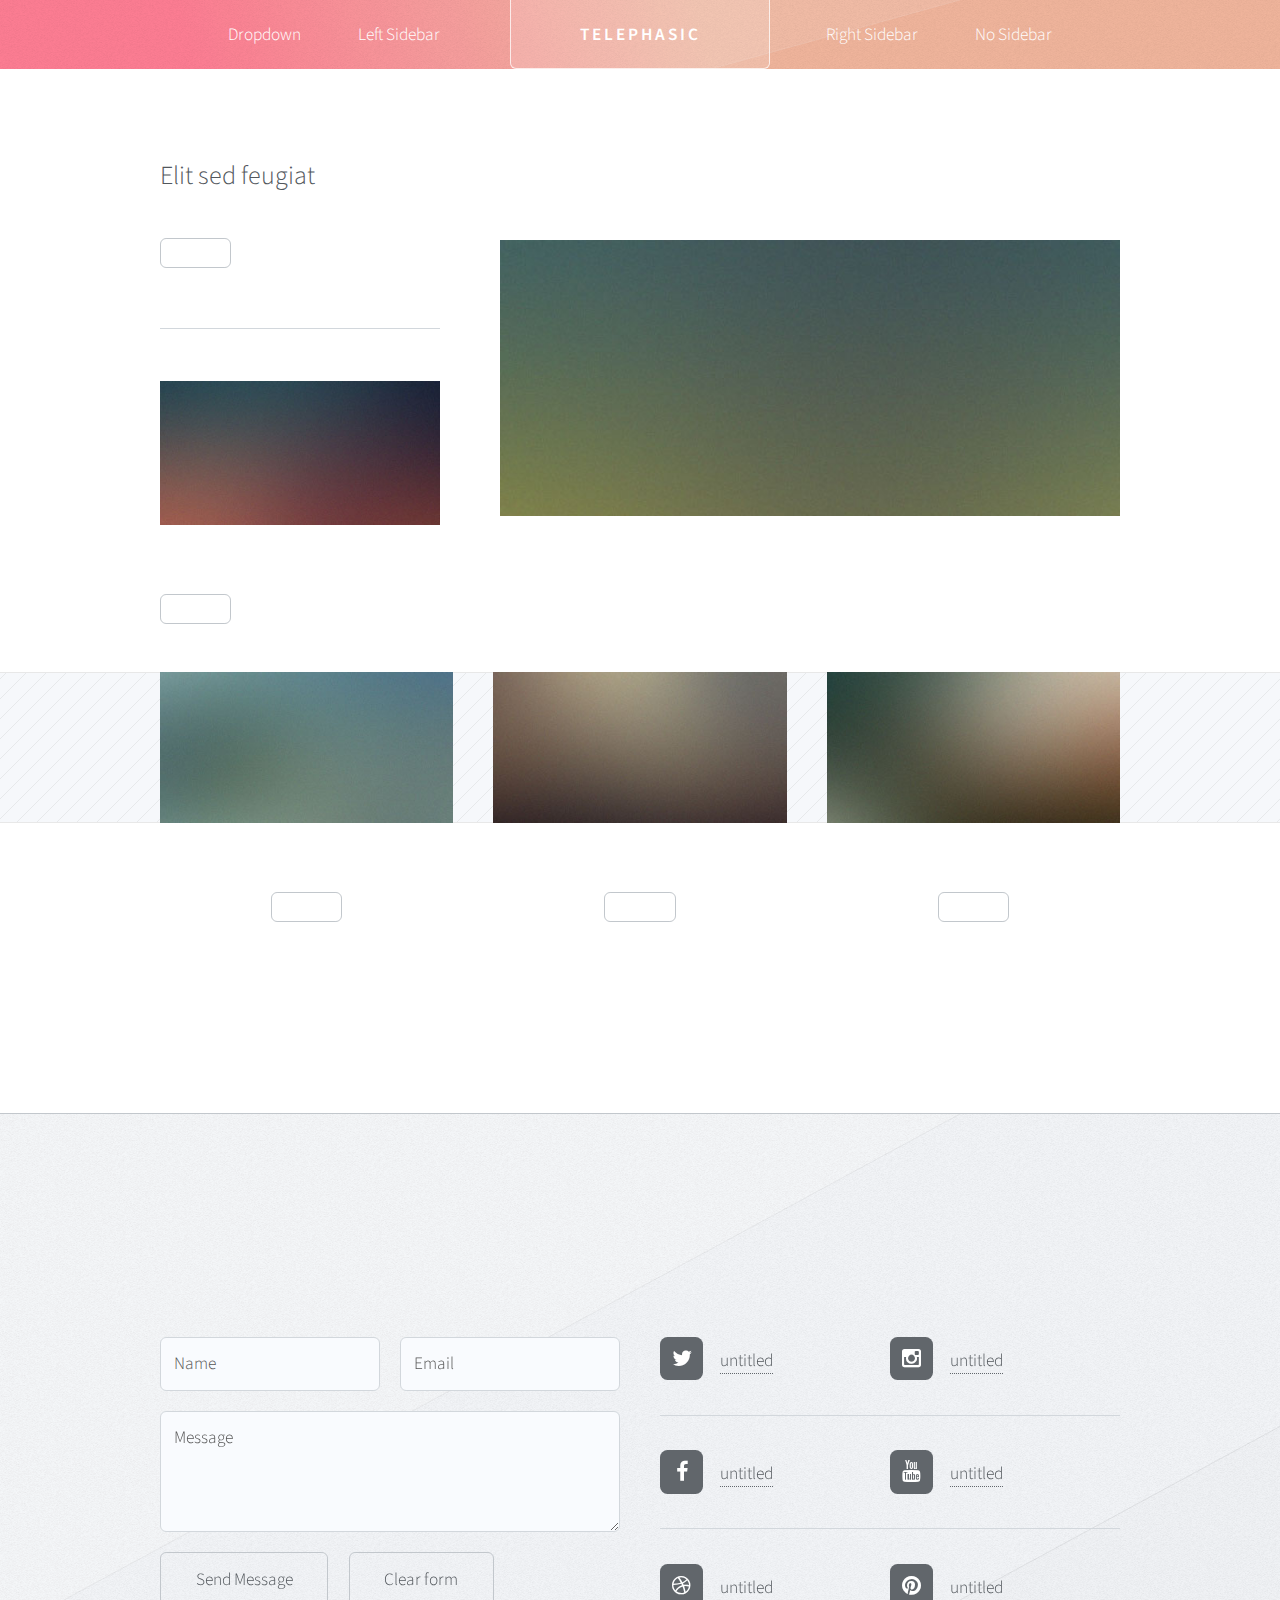
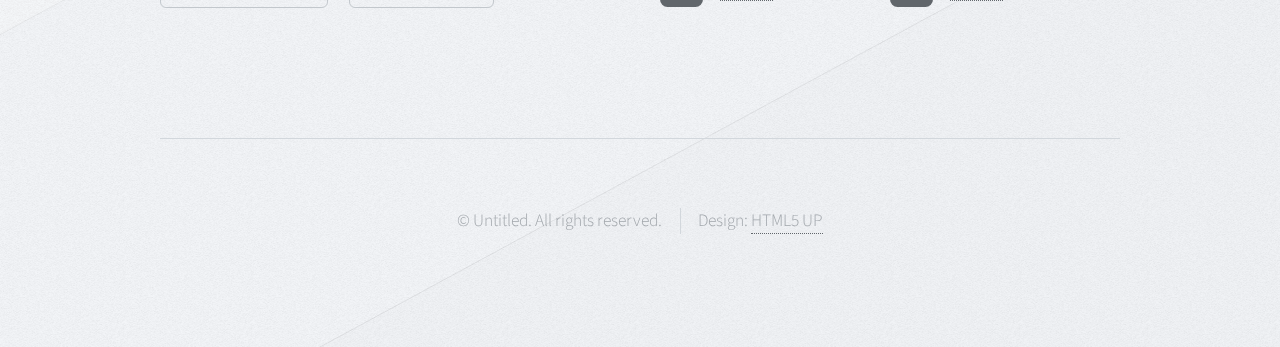
==== left-sidebar.html @ 1e7cf0fb "new home page" ====
<!DOCTYPE HTML>
<!--
	Telephasic by HTML5 UP
	html5up.net | @n33co
	Free for personal and commercial use under the CCA 3.0 license (html5up.net/license)
-->
<html>
	<head>
		<title>Telephasic by HTML5 UP</title>
		<meta charset="utf-8" />
		<meta name="viewport" content="width=device-width, initial-scale=1" />
		<!--[if lte IE 8]><script src="assets/js/ie/html5shiv.js"></script><![endif]-->
		<link rel="stylesheet" href="assets/css/main.css" />
		<!--[if lte IE 8]><link rel="stylesheet" href="assets/css/ie8.css" /><![endif]-->
		<!--[if lte IE 9]><link rel="stylesheet" href="assets/css/ie9.css" /><![endif]-->
	</head>
	<body class="left-sidebar">
		<div id="page-wrapper">

			<!-- Header -->
				<div id="header-wrapper">
					<div id="header" class="container">

						<!-- Logo -->
							<h1 id="logo"><a href="index.html">Telephasic</a></h1>

						<!-- Nav -->
							<nav id="nav">
								<ul>
									<li>
										<a href="#">Dropdown</a>
										<ul>
											<li><a href="#">Lorem ipsum dolor</a></li>
											<li><a href="#">Magna phasellus</a></li>
											<li><a href="#">Etiam dolore nisl</a></li>
											<li>
												<a href="#">Phasellus consequat</a>
												<ul>
													<li><a href="#">Lorem ipsum dolor</a></li>
													<li><a href="#">Phasellus consequat</a></li>
													<li><a href="#">Magna phasellus</a></li>
													<li><a href="#">Etiam dolore nisl</a></li>
												</ul>
											</li>
											<li><a href="#">Veroeros feugiat</a></li>
										</ul>
									</li>
									<li><a href="left-sidebar.html">Left Sidebar</a></li>
									<li class="break"><a href="right-sidebar.html">Right Sidebar</a></li>
									<li><a href="no-sidebar.html">No Sidebar</a></li>
								</ul>
							</nav>

					</div>
				</div>

			<!-- Main -->
				<div class="wrapper">
					<div class="container" id="main">
						<div class="row 150%">
							<div class="4u 12u(narrower)">

								<!-- Sidebar -->
									<section id="sidebar">
										<section>
											<header>
												<h3>Elit sed feugiat</h3>
											</header>
											<p> </p>
											<ul class="actions">
												<li><a href="#" class="button"></a></li>
											</ul>
										</section>
										<section>
											<a href="#" class="image featured"><img src="images/pic07.jpg" alt="" /></a>
											<header>
												<h3></h3>
											</header>
											<p> </p>
											<ul class="actions">
												<li><a href="#" class="button"></a></li>
											</ul>
										</section>
									</section>

							</div>
							<div class="8u 12u(narrower) important(narrower)">

								<!-- Content -->
									<article id="content">
										<header>
											<h2></h2>
											<p></p>
										</header>
										<a href="#" class="image featured"><img src="images/pic02.jpg" alt="" /></a>
										<p></p>
										<p> 
										</p>
										<p></p>
									</article>

							</div>
						</div>
						<div class="row features">
							<section class="4u 12u(narrower) feature">
								<div class="image-wrapper first">
									<a href="#" class="image featured"><img src="images/pic03.jpg" alt="" /></a>
								</div>
								<header>
									<h3></h3>
								</header>
								<p> </p>
								<ul class="actions">
									<li><a href="#" class="button"></a></li>
								</ul>
							</section>
							<section class="4u 12u(narrower) feature">
								<div class="image-wrapper">
									<a href="#" class="image featured"><img src="images/pic04.jpg" alt="" /></a>
								</div>
								<header>
									<h3></h3>
								</header>
								<p> </p>
								<ul class="actions">
									<li><a href="#" class="button"></a></li>
								</ul>
							</section>
							<section class="4u 12u(narrower) feature">
								<div class="image-wrapper">
									<a href="#" class="image featured"><img src="images/pic05.jpg" alt="" /></a>
								</div>
								<header>
									<h3></h3>
								</header>
								<p> </p>
								<ul class="actions">
									<li><a href="#" class="button"></a></li>
								</ul>
							</section>
						</div>
					</div>
				</div>

			<!-- Footer -->
				<div id="footer-wrapper">
					<div id="footer" class="container">
						<header class="major">
							<h2></h2>
							<p> <br />
							</p>
						</header>
						<div class="row">
							<section class="6u 12u(narrower)">
								<form method="post" action="#">
									<div class="row 50%">
										<div class="6u 12u(mobile)">
											<input name="name" placeholder="Name" type="text" />
										</div>
										<div class="6u 12u(mobile)">
											<input name="email" placeholder="Email" type="text" />
										</div>
									</div>
									<div class="row 50%">
										<div class="12u">
											<textarea name="message" placeholder="Message"></textarea>
										</div>
									</div>
									<div class="row 50%">
										<div class="12u">
											<ul class="actions">
												<li><input type="submit" value="Send Message" /></li>
												<li><input type="reset" value="Clear form" /></li>
											</ul>
										</div>
									</div>
								</form>
							</section>
							<section class="6u 12u(narrower)">
								<div class="row 0%">
									<ul class="divided icons 6u 12u(mobile)">
										<li class="icon fa-twitter"><a href="#"><span class="extra">twitter.com/</span>untitled</a></li>
										<li class="icon fa-facebook"><a href="#"><span class="extra">facebook.com/</span>untitled</a></li>
										<li class="icon fa-dribbble"><a href="#"><span class="extra">dribbble.com/</span>untitled</a></li>
									</ul>
									<ul class="divided icons 6u 12u(mobile)">
										<li class="icon fa-instagram"><a href="#"><span class="extra">instagram.com/</span>untitled</a></li>
										<li class="icon fa-youtube"><a href="#"><span class="extra">youtube.com/</span>untitled</a></li>
										<li class="icon fa-pinterest"><a href="#"><span class="extra">pinterest.com/</span>untitled</a></li>
									</ul>
								</div>
							</section>
						</div>
					</div>
					<div id="copyright" class="container">
						<ul class="menu">
							<li>&copy; Untitled. All rights reserved.</li><li>Design: <a href="http://html5up.net">HTML5 UP</a></li>
						</ul>
					</div>
				</div>

		</div>

		<!-- Scripts -->

			<script src="assets/js/jquery.min.js"></script>
			<script src="assets/js/jquery.dropotron.min.js"></script>
			<script src="assets/js/skel.min.js"></script>
			<script src="assets/js/util.js"></script>
			<!--[if lte IE 8]><script src="assets/js/ie/respond.min.js"></script><![endif]-->
			<script src="assets/js/main.js"></script>

	</body>
</html>
---- assets/css/main.css ----
@import url("font-awesome.min.css");
@import url("http://fonts.googleapis.com/css?family=Source+Sans+Pro:300,300italic,400,400italic,600");

/*
	Telephasic by HTML5 UP
	html5up.net | @n33co
	Free for personal and commercial use under the CCA 3.0 license (html5up.net/license)
*/

/* Reset */

	html, body, div, span, applet, object, iframe, h1, h2, h3, h4, h5, h6, p, blockquote, pre, a, abbr, acronym, address, big, cite, code, del, dfn, em, img, ins, kbd, q, s, samp, small, strike, strong, sub, sup, tt, var, b, u, i, center, dl, dt, dd, ol, ul, li, fieldset, form, label, legend, table, caption, tbody, tfoot, thead, tr, th, td, article, aside, canvas, details, embed, figure, figcaption, footer, header, hgroup, menu, nav, output, ruby, section, summary, time, mark, audio, video {
		margin: 0;
		padding: 0;
		border: 0;
		font-size: 100%;
		font: inherit;
		vertical-align: baseline;
	}

	article, aside, details, figcaption, figure, footer, header, hgroup, menu, nav, section {
		display: block;
	}

	body {
		line-height: 1;
	}

	ol, ul {
		list-style: none;
	}

	blockquote, q {
		quotes: none;
	}

	blockquote:before, blockquote:after, q:before, q:after {
		content: '';
		content: none;
	}

	table {
		border-collapse: collapse;
		border-spacing: 0;
	}

	body {
		-webkit-text-size-adjust: none;
	}

/* Box Model */

	*, *:before, *:after {
		-moz-box-sizing: border-box;
		-webkit-box-sizing: border-box;
		box-sizing: border-box;
	}

/* Containers */

	.container {
		margin-left: auto;
		margin-right: auto;
	}

	.container.\31 25\25 {
		width: 100%;
		max-width: 1500px;
		min-width: 1200px;
	}

	.container.\37 5\25 {
		width: 900px;
	}

	.container.\35 0\25 {
		width: 600px;
	}

	.container.\32 5\25 {
		width: 300px;
	}

	.container {
		width: 1200px;
	}

	@media screen and (max-width: 1280px) {

		.container.\31 25\25 {
			width: 100%;
			max-width: 1200px;
			min-width: 960px;
		}

		.container.\37 5\25 {
			width: 720px;
		}

		.container.\35 0\25 {
			width: 480px;
		}

		.container.\32 5\25 {
			width: 240px;
		}

		.container {
			width: 960px;
		}

	}

	@media screen and (max-width: 1080px) {

		.container.\31 25\25 {
			width: 100%;
			max-width: 125%;
			min-width: 100%;
		}

		.container.\37 5\25 {
			width: 75%;
		}

		.container.\35 0\25 {
			width: 50%;
		}

		.container.\32 5\25 {
			width: 25%;
		}

		.container {
			width: 100%;
		}

	}

	@media screen and (max-width: 820px) {

		.container.\31 25\25 {
			width: 100%;
			max-width: 125%;
			min-width: 100%;
		}

		.container.\37 5\25 {
			width: 75%;
		}

		.container.\35 0\25 {
			width: 50%;
		}

		.container.\32 5\25 {
			width: 25%;
		}

		.container {
			width: 100% !important;
		}

	}

	@media screen and (max-width: 736px) {

		.container.\31 25\25 {
			width: 100%;
			max-width: 125%;
			min-width: 100%;
		}

		.container.\37 5\25 {
			width: 75%;
		}

		.container.\35 0\25 {
			width: 50%;
		}

		.container.\32 5\25 {
			width: 25%;
		}

		.container {
			width: 100% !important;
		}

	}

	@media screen and (max-width: 480px) {

		.container.\31 25\25 {
			width: 100%;
			max-width: 125%;
			min-width: 100%;
		}

		.container.\37 5\25 {
			width: 75%;
		}

		.container.\35 0\25 {
			width: 50%;
		}

		.container.\32 5\25 {
			width: 25%;
		}

		.container {
			width: 100% !important;
		}

	}

/* Grid */

	.row {
		border-bottom: solid 1px transparent;
		-moz-box-sizing: border-box;
		-webkit-box-sizing: border-box;
		box-sizing: border-box;
	}

	.row > * {
		float: left;
		-moz-box-sizing: border-box;
		-webkit-box-sizing: border-box;
		box-sizing: border-box;
	}

	.row:after, .row:before {
		content: '';
		display: block;
		clear: both;
		height: 0;
	}

	.row.uniform > * > :first-child {
		margin-top: 0;
	}

	.row.uniform > * > :last-child {
		margin-bottom: 0;
	}

	.row.\30 \25 > * {
		padding: 0px 0 0 0px;
	}

	.row.\30 \25 {
		margin: 0px 0 -1px 0px;
	}

	.row.uniform.\30 \25 > * {
		padding: 0px 0 0 0px;
	}

	.row.uniform.\30 \25 {
		margin: 0px 0 -1px 0px;
	}

	.row > * {
		padding: 50px 0 0 50px;
	}

	.row {
		margin: -50px 0 -1px -50px;
	}

	.row.uniform > * {
		padding: 50px 0 0 50px;
	}

	.row.uniform {
		margin: -50px 0 -1px -50px;
	}

	.row.\32 00\25 > * {
		padding: 100px 0 0 100px;
	}

	.row.\32 00\25 {
		margin: -100px 0 -1px -100px;
	}

	.row.uniform.\32 00\25 > * {
		padding: 100px 0 0 100px;
	}

	.row.uniform.\32 00\25 {
		margin: -100px 0 -1px -100px;
	}

	.row.\31 50\25 > * {
		padding: 75px 0 0 75px;
	}

	.row.\31 50\25 {
		margin: -75px 0 -1px -75px;
	}

	.row.uniform.\31 50\25 > * {
		padding: 75px 0 0 75px;
	}

	.row.uniform.\31 50\25 {
		margin: -75px 0 -1px -75px;
	}

	.row.\35 0\25 > * {
		padding: 25px 0 0 25px;
	}

	.row.\35 0\25 {
		margin: -25px 0 -1px -25px;
	}

	.row.uniform.\35 0\25 > * {
		padding: 25px 0 0 25px;
	}

	.row.uniform.\35 0\25 {
		margin: -25px 0 -1px -25px;
	}

	.row.\32 5\25 > * {
		padding: 12.5px 0 0 12.5px;
	}

	.row.\32 5\25 {
		margin: -12.5px 0 -1px -12.5px;
	}

	.row.uniform.\32 5\25 > * {
		padding: 12.5px 0 0 12.5px;
	}

	.row.uniform.\32 5\25 {
		margin: -12.5px 0 -1px -12.5px;
	}

	.\31 2u, .\31 2u\24 {
		width: 100%;
		clear: none;
		margin-left: 0;
	}

	.\31 1u, .\31 1u\24 {
		width: 91.6666666667%;
		clear: none;
		margin-left: 0;
	}

	.\31 0u, .\31 0u\24 {
		width: 83.3333333333%;
		clear: none;
		margin-left: 0;
	}

	.\39 u, .\39 u\24 {
		width: 75%;
		clear: none;
		margin-left: 0;
	}

	.\38 u, .\38 u\24 {
		width: 66.6666666667%;
		clear: none;
		margin-left: 0;
	}

	.\37 u, .\37 u\24 {
		width: 58.3333333333%;
		clear: none;
		margin-left: 0;
	}

	.\36 u, .\36 u\24 {
		width: 50%;
		clear: none;
		margin-left: 0;
	}

	.\35 u, .\35 u\24 {
		width: 41.6666666667%;
		clear: none;
		margin-left: 0;
	}

	.\34 u, .\34 u\24 {
		width: 33.3333333333%;
		clear: none;
		margin-left: 0;
	}

	.\33 u, .\33 u\24 {
		width: 25%;
		clear: none;
		margin-left: 0;
	}

	.\32 u, .\32 u\24 {
		width: 16.6666666667%;
		clear: none;
		margin-left: 0;
	}

	.\31 u, .\31 u\24 {
		width: 8.3333333333%;
		clear: none;
		margin-left: 0;
	}

	.\31 2u\24 + *,
	.\31 1u\24 + *,
	.\31 0u\24 + *,
	.\39 u\24 + *,
	.\38 u\24 + *,
	.\37 u\24 + *,
	.\36 u\24 + *,
	.\35 u\24 + *,
	.\34 u\24 + *,
	.\33 u\24 + *,
	.\32 u\24 + *,
	.\31 u\24 + * {
		clear: left;
	}

	.\-11u {
		margin-left: 91.66667%;
	}

	.\-10u {
		margin-left: 83.33333%;
	}

	.\-9u {
		margin-left: 75%;
	}

	.\-8u {
		margin-left: 66.66667%;
	}

	.\-7u {
		margin-left: 58.33333%;
	}

	.\-6u {
		margin-left: 50%;
	}

	.\-5u {
		margin-left: 41.66667%;
	}

	.\-4u {
		margin-left: 33.33333%;
	}

	.\-3u {
		margin-left: 25%;
	}

	.\-2u {
		margin-left: 16.66667%;
	}

	.\-1u {
		margin-left: 8.33333%;
	}

	@media screen and (max-width: 1280px) {

		.row > * {
			padding: 40px 0 0 40px;
		}

		.row {
			margin: -40px 0 -1px -40px;
		}

		.row.uniform > * {
			padding: 40px 0 0 40px;
		}

		.row.uniform {
			margin: -40px 0 -1px -40px;
		}

		.row.\32 00\25 > * {
			padding: 80px 0 0 80px;
		}

		.row.\32 00\25 {
			margin: -80px 0 -1px -80px;
		}

		.row.uniform.\32 00\25 > * {
			padding: 80px 0 0 80px;
		}

		.row.uniform.\32 00\25 {
			margin: -80px 0 -1px -80px;
		}

		.row.\31 50\25 > * {
			padding: 60px 0 0 60px;
		}

		.row.\31 50\25 {
			margin: -60px 0 -1px -60px;
		}

		.row.uniform.\31 50\25 > * {
			padding: 60px 0 0 60px;
		}

		.row.uniform.\31 50\25 {
			margin: -60px 0 -1px -60px;
		}

		.row.\35 0\25 > * {
			padding: 20px 0 0 20px;
		}

		.row.\35 0\25 {
			margin: -20px 0 -1px -20px;
		}

		.row.uniform.\35 0\25 > * {
			padding: 20px 0 0 20px;
		}

		.row.uniform.\35 0\25 {
			margin: -20px 0 -1px -20px;
		}

		.row.\32 5\25 > * {
			padding: 10px 0 0 10px;
		}

		.row.\32 5\25 {
			margin: -10px 0 -1px -10px;
		}

		.row.uniform.\32 5\25 > * {
			padding: 10px 0 0 10px;
		}

		.row.uniform.\32 5\25 {
			margin: -10px 0 -1px -10px;
		}

		.\31 2u\28normal\29, .\31 2u\24\28normal\29 {
			width: 100%;
			clear: none;
			margin-left: 0;
		}

		.\31 1u\28normal\29, .\31 1u\24\28normal\29 {
			width: 91.6666666667%;
			clear: none;
			margin-left: 0;
		}

		.\31 0u\28normal\29, .\31 0u\24\28normal\29 {
			width: 83.3333333333%;
			clear: none;
			margin-left: 0;
		}

		.\39 u\28normal\29, .\39 u\24\28normal\29 {
			width: 75%;
			clear: none;
			margin-left: 0;
		}

		.\38 u\28normal\29, .\38 u\24\28normal\29 {
			width: 66.6666666667%;
			clear: none;
			margin-left: 0;
		}

		.\37 u\28normal\29, .\37 u\24\28normal\29 {
			width: 58.3333333333%;
			clear: none;
			margin-left: 0;
		}

		.\36 u\28normal\29, .\36 u\24\28normal\29 {
			width: 50%;
			clear: none;
			margin-left: 0;
		}

		.\35 u\28normal\29, .\35 u\24\28normal\29 {
			width: 41.6666666667%;
			clear: none;
			margin-left: 0;
		}

		.\34 u\28normal\29, .\34 u\24\28normal\29 {
			width: 33.3333333333%;
			clear: none;
			margin-left: 0;
		}

		.\33 u\28normal\29, .\33 u\24\28normal\29 {
			width: 25%;
			clear: none;
			margin-left: 0;
		}

		.\32 u\28normal\29, .\32 u\24\28normal\29 {
			width: 16.6666666667%;
			clear: none;
			margin-left: 0;
		}

		.\31 u\28normal\29, .\31 u\24\28normal\29 {
			width: 8.3333333333%;
			clear: none;
			margin-left: 0;
		}

		.\31 2u\24\28normal\29 + *,
		.\31 1u\24\28normal\29 + *,
		.\31 0u\24\28normal\29 + *,
		.\39 u\24\28normal\29 + *,
		.\38 u\24\28normal\29 + *,
		.\37 u\24\28normal\29 + *,
		.\36 u\24\28normal\29 + *,
		.\35 u\24\28normal\29 + *,
		.\34 u\24\28normal\29 + *,
		.\33 u\24\28normal\29 + *,
		.\32 u\24\28normal\29 + *,
		.\31 u\24\28normal\29 + * {
			clear: left;
		}

		.\-11u\28normal\29 {
			margin-left: 91.66667%;
		}

		.\-10u\28normal\29 {
			margin-left: 83.33333%;
		}

		.\-9u\28normal\29 {
			margin-left: 75%;
		}

		.\-8u\28normal\29 {
			margin-left: 66.66667%;
		}

		.\-7u\28normal\29 {
			margin-left: 58.33333%;
		}

		.\-6u\28normal\29 {
			margin-left: 50%;
		}

		.\-5u\28normal\29 {
			margin-left: 41.66667%;
		}

		.\-4u\28normal\29 {
			margin-left: 33.33333%;
		}

		.\-3u\28normal\29 {
			margin-left: 25%;
		}

		.\-2u\28normal\29 {
			margin-left: 16.66667%;
		}

		.\-1u\28normal\29 {
			margin-left: 8.33333%;
		}

	}

	@media screen and (max-width: 1080px) {

		.row > * {
			padding: 40px 0 0 40px;
		}

		.row {
			margin: -40px 0 -1px -40px;
		}

		.row.uniform > * {
			padding: 40px 0 0 40px;
		}

		.row.uniform {
			margin: -40px 0 -1px -40px;
		}

		.row.\32 00\25 > * {
			padding: 80px 0 0 80px;
		}

		.row.\32 00\25 {
			margin: -80px 0 -1px -80px;
		}

		.row.uniform.\32 00\25 > * {
			padding: 80px 0 0 80px;
		}

		.row.uniform.\32 00\25 {
			margin: -80px 0 -1px -80px;
		}

		.row.\31 50\25 > * {
			padding: 60px 0 0 60px;
		}

		.row.\31 50\25 {
			margin: -60px 0 -1px -60px;
		}

		.row.uniform.\31 50\25 > * {
			padding: 60px 0 0 60px;
		}

		.row.uniform.\31 50\25 {
			margin: -60px 0 -1px -60px;
		}

		.row.\35 0\25 > * {
			padding: 20px 0 0 20px;
		}

		.row.\35 0\25 {
			margin: -20px 0 -1px -20px;
		}

		.row.uniform.\35 0\25 > * {
			padding: 20px 0 0 20px;
		}

		.row.uniform.\35 0\25 {
			margin: -20px 0 -1px -20px;
		}

		.row.\32 5\25 > * {
			padding: 10px 0 0 10px;
		}

		.row.\32 5\25 {
			margin: -10px 0 -1px -10px;
		}

		.row.uniform.\32 5\25 > * {
			padding: 10px 0 0 10px;
		}

		.row.uniform.\32 5\25 {
			margin: -10px 0 -1px -10px;
		}

		.\31 2u\28narrow\29, .\31 2u\24\28narrow\29 {
			width: 100%;
			clear: none;
			margin-left: 0;
		}

		.\31 1u\28narrow\29, .\31 1u\24\28narrow\29 {
			width: 91.6666666667%;
			clear: none;
			margin-left: 0;
		}

		.\31 0u\28narrow\29, .\31 0u\24\28narrow\29 {
			width: 83.3333333333%;
			clear: none;
			margin-left: 0;
		}

		.\39 u\28narrow\29, .\39 u\24\28narrow\29 {
			width: 75%;
			clear: none;
			margin-left: 0;
		}

		.\38 u\28narrow\29, .\38 u\24\28narrow\29 {
			width: 66.6666666667%;
			clear: none;
			margin-left: 0;
		}

		.\37 u\28narrow\29, .\37 u\24\28narrow\29 {
			width: 58.3333333333%;
			clear: none;
			margin-left: 0;
		}

		.\36 u\28narrow\29, .\36 u\24\28narrow\29 {
			width: 50%;
			clear: none;
			margin-left: 0;
		}

		.\35 u\28narrow\29, .\35 u\24\28narrow\29 {
			width: 41.6666666667%;
			clear: none;
			margin-left: 0;
		}

		.\34 u\28narrow\29, .\34 u\24\28narrow\29 {
			width: 33.3333333333%;
			clear: none;
			margin-left: 0;
		}

		.\33 u\28narrow\29, .\33 u\24\28narrow\29 {
			width: 25%;
			clear: none;
			margin-left: 0;
		}

		.\32 u\28narrow\29, .\32 u\24\28narrow\29 {
			width: 16.6666666667%;
			clear: none;
			margin-left: 0;
		}

		.\31 u\28narrow\29, .\31 u\24\28narrow\29 {
			width: 8.3333333333%;
			clear: none;
			margin-left: 0;
		}

		.\31 2u\24\28narrow\29 + *,
		.\31 1u\24\28narrow\29 + *,
		.\31 0u\24\28narrow\29 + *,
		.\39 u\24\28narrow\29 + *,
		.\38 u\24\28narrow\29 + *,
		.\37 u\24\28narrow\29 + *,
		.\36 u\24\28narrow\29 + *,
		.\35 u\24\28narrow\29 + *,
		.\34 u\24\28narrow\29 + *,
		.\33 u\24\28narrow\29 + *,
		.\32 u\24\28narrow\29 + *,
		.\31 u\24\28narrow\29 + * {
			clear: left;
		}

		.\-11u\28narrow\29 {
			margin-left: 91.66667%;
		}

		.\-10u\28narrow\29 {
			margin-left: 83.33333%;
		}

		.\-9u\28narrow\29 {
			margin-left: 75%;
		}

		.\-8u\28narrow\29 {
			margin-left: 66.66667%;
		}

		.\-7u\28narrow\29 {
			margin-left: 58.33333%;
		}

		.\-6u\28narrow\29 {
			margin-left: 50%;
		}

		.\-5u\28narrow\29 {
			margin-left: 41.66667%;
		}

		.\-4u\28narrow\29 {
			margin-left: 33.33333%;
		}

		.\-3u\28narrow\29 {
			margin-left: 25%;
		}

		.\-2u\28narrow\29 {
			margin-left: 16.66667%;
		}

		.\-1u\28narrow\29 {
			margin-left: 8.33333%;
		}

	}

	@media screen and (max-width: 820px) {

		.row > * {
			padding: 30px 0 0 30px;
		}

		.row {
			margin: -30px 0 -1px -30px;
		}

		.row.uniform > * {
			padding: 30px 0 0 30px;
		}

		.row.uniform {
			margin: -30px 0 -1px -30px;
		}

		.row.\32 00\25 > * {
			padding: 60px 0 0 60px;
		}

		.row.\32 00\25 {
			margin: -60px 0 -1px -60px;
		}

		.row.uniform.\32 00\25 > * {
			padding: 60px 0 0 60px;
		}

		.row.uniform.\32 00\25 {
			margin: -60px 0 -1px -60px;
		}

		.row.\31 50\25 > * {
			padding: 45px 0 0 45px;
		}

		.row.\31 50\25 {
			margin: -45px 0 -1px -45px;
		}

		.row.uniform.\31 50\25 > * {
			padding: 45px 0 0 45px;
		}

		.row.uniform.\31 50\25 {
			margin: -45px 0 -1px -45px;
		}

		.row.\35 0\25 > * {
			padding: 15px 0 0 15px;
		}

		.row.\35 0\25 {
			margin: -15px 0 -1px -15px;
		}

		.row.uniform.\35 0\25 > * {
			padding: 15px 0 0 15px;
		}

		.row.uniform.\35 0\25 {
			margin: -15px 0 -1px -15px;
		}

		.row.\32 5\25 > * {
			padding: 7.5px 0 0 7.5px;
		}

		.row.\32 5\25 {
			margin: -7.5px 0 -1px -7.5px;
		}

		.row.uniform.\32 5\25 > * {
			padding: 7.5px 0 0 7.5px;
		}

		.row.uniform.\32 5\25 {
			margin: -7.5px 0 -1px -7.5px;
		}

		.\31 2u\28narrower\29, .\31 2u\24\28narrower\29 {
			width: 100%;
			clear: none;
			margin-left: 0;
		}

		.\31 1u\28narrower\29, .\31 1u\24\28narrower\29 {
			width: 91.6666666667%;
			clear: none;
			margin-left: 0;
		}

		.\31 0u\28narrower\29, .\31 0u\24\28narrower\29 {
			width: 83.3333333333%;
			clear: none;
			margin-left: 0;
		}

		.\39 u\28narrower\29, .\39 u\24\28narrower\29 {
			width: 75%;
			clear: none;
			margin-left: 0;
		}

		.\38 u\28narrower\29, .\38 u\24\28narrower\29 {
			width: 66.6666666667%;
			clear: none;
			margin-left: 0;
		}

		.\37 u\28narrower\29, .\37 u\24\28narrower\29 {
			width: 58.3333333333%;
			clear: none;
			margin-left: 0;
		}

		.\36 u\28narrower\29, .\36 u\24\28narrower\29 {
			width: 50%;
			clear: none;
			margin-left: 0;
		}

		.\35 u\28narrower\29, .\35 u\24\28narrower\29 {
			width: 41.6666666667%;
			clear: none;
			margin-left: 0;
		}

		.\34 u\28narrower\29, .\34 u\24\28narrower\29 {
			width: 33.3333333333%;
			clear: none;
			margin-left: 0;
		}

		.\33 u\28narrower\29, .\33 u\24\28narrower\29 {
			width: 25%;
			clear: none;
			margin-left: 0;
		}

		.\32 u\28narrower\29, .\32 u\24\28narrower\29 {
			width: 16.6666666667%;
			clear: none;
			margin-left: 0;
		}

		.\31 u\28narrower\29, .\31 u\24\28narrower\29 {
			width: 8.3333333333%;
			clear: none;
			margin-left: 0;
		}

		.\31 2u\24\28narrower\29 + *,
		.\31 1u\24\28narrower\29 + *,
		.\31 0u\24\28narrower\29 + *,
		.\39 u\24\28narrower\29 + *,
		.\38 u\24\28narrower\29 + *,
		.\37 u\24\28narrower\29 + *,
		.\36 u\24\28narrower\29 + *,
		.\35 u\24\28narrower\29 + *,
		.\34 u\24\28narrower\29 + *,
		.\33 u\24\28narrower\29 + *,
		.\32 u\24\28narrower\29 + *,
		.\31 u\24\28narrower\29 + * {
			clear: left;
		}

		.\-11u\28narrower\29 {
			margin-left: 91.66667%;
		}

		.\-10u\28narrower\29 {
			margin-left: 83.33333%;
		}

		.\-9u\28narrower\29 {
			margin-left: 75%;
		}

		.\-8u\28narrower\29 {
			margin-left: 66.66667%;
		}

		.\-7u\28narrower\29 {
			margin-left: 58.33333%;
		}

		.\-6u\28narrower\29 {
			margin-left: 50%;
		}

		.\-5u\28narrower\29 {
			margin-left: 41.66667%;
		}

		.\-4u\28narrower\29 {
			margin-left: 33.33333%;
		}

		.\-3u\28narrower\29 {
			margin-left: 25%;
		}

		.\-2u\28narrower\29 {
			margin-left: 16.66667%;
		}

		.\-1u\28narrower\29 {
			margin-left: 8.33333%;
		}

	}

	@media screen and (max-width: 736px) {

		.row > * {
			padding: 30px 0 0 30px;
		}

		.row {
			margin: -30px 0 -1px -30px;
		}

		.row.uniform > * {
			padding: 30px 0 0 30px;
		}

		.row.uniform {
			margin: -30px 0 -1px -30px;
		}

		.row.\32 00\25 > * {
			padding: 60px 0 0 60px;
		}

		.row.\32 00\25 {
			margin: -60px 0 -1px -60px;
		}

		.row.uniform.\32 00\25 > * {
			padding: 60px 0 0 60px;
		}

		.row.uniform.\32 00\25 {
			margin: -60px 0 -1px -60px;
		}

		.row.\31 50\25 > * {
			padding: 45px 0 0 45px;
		}

		.row.\31 50\25 {
			margin: -45px 0 -1px -45px;
		}

		.row.uniform.\31 50\25 > * {
			padding: 45px 0 0 45px;
		}

		.row.uniform.\31 50\25 {
			margin: -45px 0 -1px -45px;
		}

		.row.\35 0\25 > * {
			padding: 15px 0 0 15px;
		}

		.row.\35 0\25 {
			margin: -15px 0 -1px -15px;
		}

		.row.uniform.\35 0\25 > * {
			padding: 15px 0 0 15px;
		}

		.row.uniform.\35 0\25 {
			margin: -15px 0 -1px -15px;
		}

		.row.\32 5\25 > * {
			padding: 7.5px 0 0 7.5px;
		}

		.row.\32 5\25 {
			margin: -7.5px 0 -1px -7.5px;
		}

		.row.uniform.\32 5\25 > * {
			padding: 7.5px 0 0 7.5px;
		}

		.row.uniform.\32 5\25 {
			margin: -7.5px 0 -1px -7.5px;
		}

		.\31 2u\28mobile\29, .\31 2u\24\28mobile\29 {
			width: 100%;
			clear: none;
			margin-left: 0;
		}

		.\31 1u\28mobile\29, .\31 1u\24\28mobile\29 {
			width: 91.6666666667%;
			clear: none;
			margin-left: 0;
		}

		.\31 0u\28mobile\29, .\31 0u\24\28mobile\29 {
			width: 83.3333333333%;
			clear: none;
			margin-left: 0;
		}

		.\39 u\28mobile\29, .\39 u\24\28mobile\29 {
			width: 75%;
			clear: none;
			margin-left: 0;
		}

		.\38 u\28mobile\29, .\38 u\24\28mobile\29 {
			width: 66.6666666667%;
			clear: none;
			margin-left: 0;
		}

		.\37 u\28mobile\29, .\37 u\24\28mobile\29 {
			width: 58.3333333333%;
			clear: none;
			margin-left: 0;
		}

		.\36 u\28mobile\29, .\36 u\24\28mobile\29 {
			width: 50%;
			clear: none;
			margin-left: 0;
		}

		.\35 u\28mobile\29, .\35 u\24\28mobile\29 {
			width: 41.6666666667%;
			clear: none;
			margin-left: 0;
		}

		.\34 u\28mobile\29, .\34 u\24\28mobile\29 {
			width: 33.3333333333%;
			clear: none;
			margin-left: 0;
		}

		.\33 u\28mobile\29, .\33 u\24\28mobile\29 {
			width: 25%;
			clear: none;
			margin-left: 0;
		}

		.\32 u\28mobile\29, .\32 u\24\28mobile\29 {
			width: 16.6666666667%;
			clear: none;
			margin-left: 0;
		}

		.\31 u\28mobile\29, .\31 u\24\28mobile\29 {
			width: 8.3333333333%;
			clear: none;
			margin-left: 0;
		}

		.\31 2u\24\28mobile\29 + *,
		.\31 1u\24\28mobile\29 + *,
		.\31 0u\24\28mobile\29 + *,
		.\39 u\24\28mobile\29 + *,
		.\38 u\24\28mobile\29 + *,
		.\37 u\24\28mobile\29 + *,
		.\36 u\24\28mobile\29 + *,
		.\35 u\24\28mobile\29 + *,
		.\34 u\24\28mobile\29 + *,
		.\33 u\24\28mobile\29 + *,
		.\32 u\24\28mobile\29 + *,
		.\31 u\24\28mobile\29 + * {
			clear: left;
		}

		.\-11u\28mobile\29 {
			margin-left: 91.66667%;
		}

		.\-10u\28mobile\29 {
			margin-left: 83.33333%;
		}

		.\-9u\28mobile\29 {
			margin-left: 75%;
		}

		.\-8u\28mobile\29 {
			margin-left: 66.66667%;
		}

		.\-7u\28mobile\29 {
			margin-left: 58.33333%;
		}

		.\-6u\28mobile\29 {
			margin-left: 50%;
		}

		.\-5u\28mobile\29 {
			margin-left: 41.66667%;
		}

		.\-4u\28mobile\29 {
			margin-left: 33.33333%;
		}

		.\-3u\28mobile\29 {
			margin-left: 25%;
		}

		.\-2u\28mobile\29 {
			margin-left: 16.66667%;
		}

		.\-1u\28mobile\29 {
			margin-left: 8.33333%;
		}

	}

	@media screen and (max-width: 480px) {

		.row > * {
			padding: 20px 0 0 20px;
		}

		.row {
			margin: -20px 0 -1px -20px;
		}

		.row.uniform > * {
			padding: 20px 0 0 20px;
		}

		.row.uniform {
			margin: -20px 0 -1px -20px;
		}

		.row.\32 00\25 > * {
			padding: 40px 0 0 40px;
		}

		.row.\32 00\25 {
			margin: -40px 0 -1px -40px;
		}

		.row.uniform.\32 00\25 > * {
			padding: 40px 0 0 40px;
		}

		.row.uniform.\32 00\25 {
			margin: -40px 0 -1px -40px;
		}

		.row.\31 50\25 > * {
			padding: 30px 0 0 30px;
		}

		.row.\31 50\25 {
			margin: -30px 0 -1px -30px;
		}

		.row.uniform.\31 50\25 > * {
			padding: 30px 0 0 30px;
		}

		.row.uniform.\31 50\25 {
			margin: -30px 0 -1px -30px;
		}

		.row.\35 0\25 > * {
			padding: 10px 0 0 10px;
		}

		.row.\35 0\25 {
			margin: -10px 0 -1px -10px;
		}

		.row.uniform.\35 0\25 > * {
			padding: 10px 0 0 10px;
		}

		.row.uniform.\35 0\25 {
			margin: -10px 0 -1px -10px;
		}

		.row.\32 5\25 > * {
			padding: 5px 0 0 5px;
		}

		.row.\32 5\25 {
			margin: -5px 0 -1px -5px;
		}

		.row.uniform.\32 5\25 > * {
			padding: 5px 0 0 5px;
		}

		.row.uniform.\32 5\25 {
			margin: -5px 0 -1px -5px;
		}

		.\31 2u\28mobilep\29, .\31 2u\24\28mobilep\29 {
			width: 100%;
			clear: none;
			margin-left: 0;
		}

		.\31 1u\28mobilep\29, .\31 1u\24\28mobilep\29 {
			width: 91.6666666667%;
			clear: none;
			margin-left: 0;
		}

		.\31 0u\28mobilep\29, .\31 0u\24\28mobilep\29 {
			width: 83.3333333333%;
			clear: none;
			margin-left: 0;
		}

		.\39 u\28mobilep\29, .\39 u\24\28mobilep\29 {
			width: 75%;
			clear: none;
			margin-left: 0;
		}

		.\38 u\28mobilep\29, .\38 u\24\28mobilep\29 {
			width: 66.6666666667%;
			clear: none;
			margin-left: 0;
		}

		.\37 u\28mobilep\29, .\37 u\24\28mobilep\29 {
			width: 58.3333333333%;
			clear: none;
			margin-left: 0;
		}

		.\36 u\28mobilep\29, .\36 u\24\28mobilep\29 {
			width: 50%;
			clear: none;
			margin-left: 0;
		}

		.\35 u\28mobilep\29, .\35 u\24\28mobilep\29 {
			width: 41.6666666667%;
			clear: none;
			margin-left: 0;
		}

		.\34 u\28mobilep\29, .\34 u\24\28mobilep\29 {
			width: 33.3333333333%;
			clear: none;
			margin-left: 0;
		}

		.\33 u\28mobilep\29, .\33 u\24\28mobilep\29 {
			width: 25%;
			clear: none;
			margin-left: 0;
		}

		.\32 u\28mobilep\29, .\32 u\24\28mobilep\29 {
			width: 16.6666666667%;
			clear: none;
			margin-left: 0;
		}

		.\31 u\28mobilep\29, .\31 u\24\28mobilep\29 {
			width: 8.3333333333%;
			clear: none;
			margin-left: 0;
		}

		.\31 2u\24\28mobilep\29 + *,
		.\31 1u\24\28mobilep\29 + *,
		.\31 0u\24\28mobilep\29 + *,
		.\39 u\24\28mobilep\29 + *,
		.\38 u\24\28mobilep\29 + *,
		.\37 u\24\28mobilep\29 + *,
		.\36 u\24\28mobilep\29 + *,
		.\35 u\24\28mobilep\29 + *,
		.\34 u\24\28mobilep\29 + *,
		.\33 u\24\28mobilep\29 + *,
		.\32 u\24\28mobilep\29 + *,
		.\31 u\24\28mobilep\29 + * {
			clear: left;
		}

		.\-11u\28mobilep\29 {
			margin-left: 91.66667%;
		}

		.\-10u\28mobilep\29 {
			margin-left: 83.33333%;
		}

		.\-9u\28mobilep\29 {
			margin-left: 75%;
		}

		.\-8u\28mobilep\29 {
			margin-left: 66.66667%;
		}

		.\-7u\28mobilep\29 {
			margin-left: 58.33333%;
		}

		.\-6u\28mobilep\29 {
			margin-left: 50%;
		}

		.\-5u\28mobilep\29 {
			margin-left: 41.66667%;
		}

		.\-4u\28mobilep\29 {
			margin-left: 33.33333%;
		}

		.\-3u\28mobilep\29 {
			margin-left: 25%;
		}

		.\-2u\28mobilep\29 {
			margin-left: 16.66667%;
		}

		.\-1u\28mobilep\29 {
			margin-left: 8.33333%;
		}

	}

/* Basic */

	@-ms-viewport {
		width: device-width;
	}

	body {
		background: #f5f7fa;
		font-family: 'Source Sans Pro', sans-serif;
		font-weight: 300;
		color: #52575c;
		line-height: 1.75em;
		font-size: 14pt;
	}

		body.is-loading * {
			-moz-transition: none !important;
			-webkit-transition: none !important;
			-ms-transition: none !important;
			transition: none !important;
			-moz-animation: none !important;
			-webkit-animation: none !important;
			-ms-animation: none !important;
			animation: none !important;
		}

	input, textarea, select {
		font-family: 'Source Sans Pro', sans-serif;
		font-weight: 300;
		color: #52575c;
		line-height: 1.75em;
		font-size: 15pt;
	}

	h1, h2, h3, h4, h5, h6 {
		font-weight: 300;
		color: #52575c;
	}

	h1 a, h2 a, h3 a, h4 a, h5 a, h6 a {
		color: inherit;
		text-decoration: none;
	}

	h2 {
		font-size: 2em;
		line-height: 1.25em;
	}

	h3 {
		font-size: 1.5em;
		line-height: 1.5em;
	}

	a {
		-moz-transition: color 0.25s ease-in-out, border-color 0.25s ease-in-out, background-color 0.25s ease-in-out;
		-webkit-transition: color 0.25s ease-in-out, border-color 0.25s ease-in-out, background-color 0.25s ease-in-out;
		-ms-transition: color 0.25s ease-in-out, border-color 0.25s ease-in-out, background-color 0.25s ease-in-out;
		transition: color 0.25s ease-in-out, border-color 0.25s ease-in-out, background-color 0.25s ease-in-out;
		color: inherit;
		text-decoration: none;
		border-bottom: dotted 1px #62676c;
	}

		a:hover {
			color: #f35858;
			border-bottom-color: rgba(255, 255, 255, 0);
		}

	strong, b {
		font-weight: 400;
		color: #42474c;
	}

	em, i {
		font-style: italic;
	}

	sub {
		position: relative;
		top: 0.5em;
		font-size: 0.8em;
	}

	sup {
		position: relative;
		top: -0.5em;
		font-size: 0.8em;
	}

	hr {
		border: 0;
		border-top: solid 1px #c2c7cc;
	}

	blockquote {
		border-left: solid 0.5em #c2c7cc;
		padding: 1em 0 1em 2em;
		font-style: italic;
	}

	p, ul, ol, dl, table {
		margin-bottom: 1.5em;
	}

	br.clear {
		clear: both;
	}

	.features {
		margin-bottom: 1.5em;
	}

	.feature {
		text-align: center;
	}

/* Sections/Article */

	section, article {
		margin-bottom: 3em;
	}

	section > :last-child,
	article > :last-child,
	section:last-child,
	article:last-child {
		margin-bottom: 0;
	}

	.row > section, .row > article {
		margin-bottom: 0;
	}

	header {
		margin-bottom: 1.5em;
	}

		header > p {
			display: block;
			color: #f35858;
			padding: 0.75em 0 1em 0;
			font-size: 1.5em;
			line-height: 1.5em;
		}

		header.major {
			text-align: center;
		}

/* Image */

	.image {
		-moz-transition: opacity 0.25s ease-in-out;
		-webkit-transition: opacity 0.25s ease-in-out;
		-ms-transition: opacity 0.25s ease-in-out;
		transition: opacity 0.25s ease-in-out;
		display: inline-block;
		outline: 0;
		border: 0;
	}

		.image img {
			display: block;
			width: 100%;
		}

		.image.fit {
			display: block;
			width: 100%;
		}

		.image.featured {
			display: block;
			width: 100%;
			margin: 0 0 3em 0;
		}

		.image.left {
			float: left;
			margin: 0 2em 2em 0;
		}

		.image.centered {
			display: block;
			margin: 0 0 3em 0;
		}

			.image.centered img {
				margin: 0 auto;
				width: auto;
			}

	a.image:hover {
		opacity: 0.85;
	}

/* List */

	ul.default {
		list-style: disc;
		padding-left: 1em;
	}

		ul.default li {
			padding-left: 0.5em;
		}

	ul.actions {
		padding-top: 1em;
	}

		ul.actions.major {
			text-align: center;
		}

		ul.actions li {
			display: inline-block;
			margin-left: 1em;
		}

			ul.actions li:first-child {
				margin-left: 0;
			}

	ul.divided li {
		border-top: solid 1px #d2d7dc;
		padding-top: 2em;
		margin-top: 2em;
	}

		ul.divided li:first-child {
			padding-top: 0;
			margin-top: 0;
			border-top: 0;
		}

	ul.icons li:before {
		display: inline-block;
		color: #fff;
		background: #61666b;
		width: 2em;
		height: 2em;
		border-radius: 0.35em;
		text-align: center;
		line-height: 2em;
		margin-right: 0.75em;
	}

	ul.menu li {
		display: inline-block;
		border-left: solid 1px #d2d7dc;
		padding-left: 1em;
		margin-left: 1em;
	}

		ul.menu li:first-child {
			border-left: 0;
			padding-left: 0;
			margin-left: 0;
		}

	ol.default {
		list-style: decimal;
		padding-left: 1.25em;
	}

		ol.default li {
			padding-left: 0.25em;
		}

/* Form */

	form .actions {
		padding-top: 0;
	}

	form label {
		display: block;
		font-weight: 300;
		color: #52575c;
		margin: 0 0 0.5em 0;
	}

	form input[type="text"],
	form input[type="email"],
	form input[type="password"],
	form select,
	form textarea {
		-moz-transition: background-color 0.25s ease-in-out;
		-webkit-transition: background-color 0.25s ease-in-out;
		-ms-transition: background-color 0.25s ease-in-out;
		transition: background-color 0.25s ease-in-out;
		-webkit-appearance: none;
		display: block;
		background: #f9fbfe;
		border: solid 1px #d2d7dc;
		border-radius: 0.35em;
		width: 100%;
		line-height: 1.5em;
		padding: 0.75em;
	}

		form input[type="text"]:focus,
		form input[type="email"]:focus,
		form input[type="password"]:focus,
		form select:focus,
		form textarea:focus {
			background: #fff;
		}

	form textarea {
		min-height: 7em;
	}

	form .formerize-placeholder {
		color: #555 !important;
	}

	form ::-webkit-input-placeholder {
		color: #555 !important;
	}

	form :-moz-placeholder {
		color: #555 !important;
	}

	form ::-moz-placeholder {
		color: #555 !important;
	}

	form :-ms-input-placeholder {
		color: #555 !important;
	}

	form ::-moz-focus-inner {
		border: 0;
	}

/* Table */

	table {
		width: 100%;
	}

		table.default {
			width: 100%;
		}

			table.default tbody tr {
				border-top: solid 1px #D2D7DC;
			}

				table.default tbody tr:nth-child(2n+1) {
					background: #f9fbfe;
				}

			table.default td {
				padding: 0.5em 1em 0.5em 1em;
			}

			table.default th {
				text-align: left;
				font-weight: 400;
				padding: 0.5em 1em 0.5em 1em;
			}

			table.default tfoot {
				border-top: solid 1px #D2D7DC;
			}

/* Button */

	input[type="button"],
	input[type="submit"],
	input[type="reset"],
	button,
	.button {
		-moz-transition: color 0.25s ease-in-out, border-color 0.25s ease-in-out, background-color 0.25s ease-in-out;
		-webkit-transition: color 0.25s ease-in-out, border-color 0.25s ease-in-out, background-color 0.25s ease-in-out;
		-ms-transition: color 0.25s ease-in-out, border-color 0.25s ease-in-out, background-color 0.25s ease-in-out;
		transition: color 0.25s ease-in-out, border-color 0.25s ease-in-out, background-color 0.25s ease-in-out;
		display: inline-block;
		color: inherit;
		background: none;
		text-decoration: none;
		border: solid 1px #c2c7cc;
		border-radius: 0.35em;
		padding: 0.8em 2em 0.8em 2em;
		cursor: pointer;
		outline: 0;
	}

		input[type="button"]:hover,
		input[type="submit"]:hover,
		input[type="reset"]:hover,
		button:hover,
		.button:hover {
			color: #f35858;
			border-color: rgba(243, 88, 88, 0.5);
		}

/* Icons */

	.icon {
		text-decoration: none;
	}

		.icon:before {
			display: inline-block;
			font-family: FontAwesome;
			font-size: 1.25em;
			text-decoration: none;
			font-style: normal;
			font-weight: normal;
			line-height: 1;
			-webkit-font-smoothing: antialiased;
			-moz-osx-font-smoothing: grayscale;
		}

		.icon > .label {
			display: none;
		}

/* Wrappers */

	.wrapper {
		position: relative;
		background: #fff;
		overflow-x: hidden;
		padding: 6em 0 6em 0;
	}

	.image-wrapper {
		position: relative;
	}

		.image-wrapper .image {
			position: relative;
			z-index: 2;
		}

		.image-wrapper.first:before {
			content: '';
			display: block;
			width: 2000%;
			height: 100%;
			position: absolute;
			left: -1000%;
			top: 0;
			z-index: 1;
			box-shadow: inset 0px 0px 0px 1px #e8e8e8;
			background: #f6f8fb url("images/image-wrapper.svg");
		}

	#header-wrapper {
		position: relative;
		padding: 4em 0 2em 0;
		background-image: url("images/header.svg");
		background-image: url("images/overlay.png"), url("images/header.svg"), -moz-linear-gradient(75deg, #FF7088 15%, #F2B69D 55%);
		background-image: url("images/overlay.png"), url("images/header.svg"), -webkit-linear-gradient(75deg, #FF7088 15%, #F2B69D 55%);
		background-image: url("images/overlay.png"), url("images/header.svg"), -ms-linear-gradient(75deg, #FF7088 15%, #F2B69D 55%);
		background-image: url("images/overlay.png"), url("images/header.svg"), linear-gradient(75deg, #FF7088 15%, #F2B69D 55%);
		background-color: #f08c89;
		background-size: 100% 620%;
		background-size: 128px 128px, 100% 620%, auto;
		background-repeat: repeat, no-repeat, no-repeat;
	}

	.homepage #header-wrapper {
		padding: 10em 0 6em 0;
		background-size: 128px 128px, 100% 100%, auto;
	}

	#promo-wrapper {
		position: relative;
		background-image: url("images/overlay.png"), url("../../images/promo.jpg");
		background-size: 192px 192px, cover;
		background-position: top left, center center;
		color: #fff;
		text-align: center;
		padding: 6em 0 6em 0;
	}

	#footer-wrapper {
		-webkit-transform: translate3d(0, 0, 0);
		position: relative;
		border-top: solid 1px #c2c7cc;
		padding: 6em 0 6em 0;
		background-image: url("images/overlay.png"), url("images/footer.svg");
		background-size: 128px 128px,				100% 100%;
	}

/* Header */

	#logo {
		position: absolute;
		z-index: 1;
		top: 0;
		left: 50%;
		width: 15em;
		margin-left: -7.5em;
	}

		#logo a {
			display: block;
			width: 100%;
			height: 4em;
			line-height: 4em;
			background: rgba(255, 255, 255, 0.15);
			border: solid 1px;
			border-color: #fff;
			border-color: rgba(255, 255, 255, 0.75);
			border-top: 0;
			border-radius: 0 0 0.35em 0.35em;
			color: #fff;
			display: inline-block;
			font-weight: 600;
			letter-spacing: 3px;
			text-align: center;
			text-transform: uppercase;
		}

	#nav {
		text-align: center;
		position: absolute;
		top: 0;
		left: 0;
		width: 100%;
		height: 4em;
		line-height: 4em;
	}

		#nav > ul {
			margin: 0;
		}

			#nav > ul > li {
				display: inline-block;
				margin-left: 1em;
			}

				#nav > ul > li > ul {
					display: none;
				}

				#nav > ul > li > span, #nav > ul > li > a {
					color: #fff;
					text-decoration: none;
					outline: 0;
					border: 0;
					border: solid 1px rgba(255, 255, 255, 0);
					border-radius: 0.35em;
					padding: 0.3em 1em 0.3em 1em;
					-moz-transition: border-color 0.25s ease-in-out, background-color 0.25s ease-in-out;
					-webkit-transition: border-color 0.25s ease-in-out, background-color 0.25s ease-in-out;
					-o-transition: border-color 0.25s ease-in-out, background-color 0.25s ease-in-out;
					-ms-transition: border-color 0.25s ease-in-out, background-color 0.25s ease-in-out;
					transition: border-color 0.25s ease-in-out, background-color 0.25s ease-in-out;
				}

				#nav > ul > li.active > span, #nav > ul > li.active > a {
					border-color: rgba(255, 255, 255, 0.75);
					background-color: rgba(255, 255, 255, 0.15);
					color: #fff;
				}

				#nav > ul > li:first-child {
					margin-left: 0;
				}

				#nav > ul > li.break {
					margin-left: 20em;
				}

	.dropotron {
		text-align: left;
		line-height: 2em;
		border-radius: 0.35em;
		min-width: 12em;
		background: #fff;
		line-height: 1em;
		padding: 0.85em 0 0.85em 0;
		box-shadow: 0px 1px 3px 0px rgba(0, 0, 0, 0.25);
		margin-top: -0.8em;
	}

		.dropotron a, .dropotron span {
			display: block;
			padding: 0.65em 1em 0.65em 1em;
			border-top: solid 1px #e8e8e8;
			border-bottom: 0;
		}

		.dropotron li:first-child > a, .dropotron li:first-child > span {
			border-top: 0;
		}

		.dropotron li.active > a, .dropotron li.active > span {
			color: #f35858;
		}

		.dropotron.level-0 {
			font-size: 0.9em;
			margin-top: 0;
		}

			.dropotron.level-0:before {
				content: '';
				position: absolute;
				top: -1em;
				width: 1em;
				height: 1em;
				border-bottom: solid 0.5em #fff;
				border-left: solid 0.5em rgba(255, 255, 255, 0);
				border-right: solid 0.5em rgba(255, 255, 255, 0);
			}

			.dropotron.level-0.center:before {
				left: 50%;
				margin-left: -0.5em;
			}

			.dropotron.level-0.left:before {
				left: 1em;
			}

			.dropotron.level-0.right:before {
				right: 1em;
			}

/* Hero */

	#hero {
		position: relative;
		color: #fff;
		text-align: center;
		z-index: 1;
	}

		#hero h2 {
			color: #fff;
			font-size: 3em;
		}

		#hero strong {
			color: inherit;
		}

		#hero header > span {
			color: #fff;
		}

		#hero p {
			font-size: 1.5em;
			line-height: 1.5em;
		}

		#hero .button {
			background: #fff;
			border-color: rgba(255, 255, 255, 0);
			color: #f08c89;
			font-size: 1.25em;
		}

			#hero .button:hover {
				border-color: rgba(255, 255, 255, 0.75);
				background-color: rgba(255, 255, 255, 0.15);
				color: #fff;
			}

		#hero a {
			color: #fff;
			border-color: #fff;
			border-color: rgba(255, 255, 255, 0.5);
		}

			#hero a:hover {
				border-color: rgba(255, 255, 255, 0);
			}

/* Promo */

	#promo {
		background: rgba(255, 255, 255, 0.05);
		border: solid 1px rgba(255, 255, 255, 0.25);
		border-radius: 0.5em;
		padding: 1.75em 2.5em 1.75em 2.5em;
		display: inline-block;
		position: relative;
		z-index: 1;
	}

		#promo h2 {
			color: #fff;
			display: inline-block;
			margin-right: 1em;
			font-size: 1.75em;
		}

		#promo .button {
			background: #fff;
			border-color: rgba(255, 255, 255, 0);
			color: #27636B;
			font-size: 1.25em;
		}

			#promo .button:hover {
				border-color: rgba(255, 255, 255, 0.75);
				background-color: rgba(255, 255, 255, 0.15);
				color: #fff;
			}

/* Main */

	#main {
		padding-bottom: 4em;
	}

/* Sidebar */

	#sidebar section {
		border-top: solid 1px #d2d7dc;
		margin-top: 3em;
		padding-top: 3em;
	}

		#sidebar section:first-child {
			border-top: 0;
			margin-top: 0;
			padding-top: 0;
		}

/* Footer */

	#footer {
		position: relative;
		z-index: 1;
	}

		#footer header.major {
			margin-bottom: 3em;
		}

/* Copyright */

	#copyright {
		position: relative;
		z-index: 1;
		text-align: center;
		border-top: solid 1px #d2d7dc;
		color: #a2a7ac;
		padding-top: 4em;
		margin-top: 6em;
	}

/* Normal */

	@media screen and (max-width: 1280px) {

		/* Basic */

			body, input, textarea, select {
				line-height: 1.5em;
				font-size: 13pt;
			}

			span.extra {
				display: none;
			}

		/* Wrappers */

			.wrapper {
				padding: 5em 0 5em 0;
			}

			#header-wrapper {
				padding: 2em 0 2em 0;
			}

			.homepage #header-wrapper {
				padding: 8em 0 4em 0;
			}

			#promo-wrapper {
				padding: 5em 0 5em 0;
			}

			#footer-wrapper {
				padding: 5em 0 5em 0;
			}

	}

/* Narrow */

	@media screen and (max-width: 1080px) {

		/* Sections/Article */

			header br {
				display: none;
			}

		/* Button */

			input[type="button"],
			input[type="submit"],
			input[type="reset"],
			button,
			.button {
				padding-left: 1.25em;
				padding-right: 1.25em;
			}

		/* Wrappers */

			.wrapper {
				padding: 4em 2em 4em 2em;
			}

			#header-wrapper {
				padding: 5em 0 1em 0;
			}

			.homepage #header-wrapper {
				padding: 5em 0 4em 0;
			}

			#promo-wrapper {
				padding: 2em;
			}

			#footer-wrapper {
				padding: 4em 2em 4em 2em;
			}

		/* Header */

			#nav {
				position: relative;
				margin: 0.5em 0 0 0;
				line-height: 2.25em;
				height: 2.25em;
			}

				#nav > ul > li {
					margin-left: 0;
				}

					#nav > ul > li.break {
						margin-left: 0;
					}

			.dropotron.level-0 {
				margin-top: 1.1em;
			}

		/* Hero */

			#hero {
				padding: 3.5em 4em 0 4em;
			}

				#hero h2 {
					font-size: 2.75em;
				}

				#hero p br {
					display: none;
				}

		/* Promo */

			#promo {
				padding: 1.75em 2.5em 1.75em 2.5em;
				display: inline-block;
			}

				#promo .button {
					font-size: 1.25em;
				}

				#promo h2 {
					display: block;
					margin: 0 0 1em 0;
					font-size: 1.5em;
				}

		/* Copyright */

			#copyright {
				padding-top: 2em;
				margin-top: 3em;
			}

	}

/* Narrower */

	@media screen and (max-width: 820px) {

		/* Basic */

			body, input, textarea, select {
				line-height: 1.5em;
				font-size: 14pt;
			}

			span.extra {
				display: inline;
			}

			.features {
				margin-bottom: 0;
			}

		/* Sections/Article */

			section, article {
				margin-bottom: 3em;
			}

			.row > section, .row > article {
				margin-bottom: 3em;
			}

			section:last-child,
			article:last-child {
				margin-bottom: 0;
			}

			.row > section:last-child,
			.row > article:last-child {
				margin-bottom: 0;
			}

		/* List */

			ul.menu {
				text-align: center;
			}

				ul.menu li {
					display: block;
					border: 0;
					padding: 0;
					margin: 0;
					line-height: 2em;
				}

					ul.menu li:first-child {
						border-top: 0;
					}

			ul.actions.major {
				padding-top: 2em;
			}

		/* Header */

			#nav {
				font-size: 0.9em;
			}

				#nav > ul > li > span, #nav > ul > li > a {
					padding: 0.25em 0.5em 0.25em 0.5em;
				}

		/* Hero */

			#hero h2 {
				font-size: 2.5em;
			}

		/* Main */

			#main {
				padding-bottom: 0;
			}

		/* Content */

			#content {
				margin-bottom: 3em;
			}

		/* Sidebar */

			#sidebar {
				margin-bottom: 3em;
			}

				#sidebar section {
					border-top: 0;
					margin-top: 0;
					padding-top: 1em;
				}

		/* Footer */

			#footer header.major {
				margin-bottom: 1.5em;
			}

	}

/* Mobile */

	#navPanel, #navButton {
		display: none;
	}

	@media screen and (max-width: 736px) {

		/* Basic */

			html, body {
				overflow-x: hidden;
			}

			body, input, textarea, select {
				font-size: 13pt;
				letter-spacing: 0;
			}

			h2 {
				font-size: 1.5em;
				line-height: 1.25em;
			}

		/* Sections/Article */

			header {
				margin-bottom: 1em;
			}

				header > p {
					font-size: 1em;
				}

		/* List */

			ul.divided li {
				padding-top: 0.75em;
				margin-top: 0.75em;
			}

		/* Wrappers */

			.wrapper {
				padding: 3em 20px 3em 20px;
			}

			#header-wrapper {
				padding: 3em 20px 20px 20px;
				text-align: center;
			}

			.homepage #header-wrapper {
				padding: 3em 20px 3em 20px;
			}

			#promo-wrapper {
				padding: 20px;
			}

			#footer-wrapper {
				padding: 3em 20px 3em 20px;
			}

		/* Header */

			#logo {
				position: relative;
			}

				#logo a {
					border: solid 1px rgba(255, 255, 255, 0.75);
					border-radius: 0.35em;
					height: 3em;
					line-height: 3em;
				}

		/* Nav */

			#nav {
				display: none;
			}

		/* Footer */

			#footer ul.divided {
				margin: 0;
			}

				#footer ul.divided li:first-child {
					border-top: solid 1px #d2d7dc;
					padding-top: 0.75em;
					margin-top: 0.75em;
				}

				#footer ul.divided:first-child li:first-child {
					border-top: 0;
					padding-top: 0;
					margin-top: 0;
				}

		/* Hero */

			#hero {
				padding: 2.5em 2em 0 2em;
			}

				#hero header {
					margin: 0 0 1.25em 0;
				}

					#hero header h2 {
						font-size: 1.5em;
					}

				#hero p {
					font-size: 1em;
				}

		/* Off-Canvas Navigation */

			#page-wrapper {
				-moz-backface-visibility: hidden;
				-webkit-backface-visibility: hidden;
				-ms-backface-visibility: hidden;
				backface-visibility: hidden;
				-moz-transition: -moz-transform 0.5s ease;
				-webkit-transition: -webkit-transform 0.5s ease;
				-ms-transition: -ms-transform 0.5s ease;
				transition: transform 0.5s ease;
				padding-bottom: 1px;
			}

			#navButton {
				-moz-backface-visibility: hidden;
				-webkit-backface-visibility: hidden;
				-ms-backface-visibility: hidden;
				backface-visibility: hidden;
				-moz-transition: -moz-transform 0.5s ease;
				-webkit-transition: -webkit-transform 0.5s ease;
				-ms-transition: -ms-transform 0.5s ease;
				transition: transform 0.5s ease;
				display: block;
				height: 44px;
				left: 0;
				position: fixed;
				top: 0;
				width: 100%;
				z-index: 10001;
			}

				#navButton .toggle {
					position: absolute;
					left: 0;
					top: 0;
					width: 100%;
					height: 100%;
					border: 0;
					outline: 0;
				}

					#navButton .toggle:before {
						font-family: FontAwesome;
						text-decoration: none;
						font-style: normal;
						font-weight: normal;
						-webkit-font-smoothing: antialiased;
						-moz-osx-font-smoothing: grayscale;
						content: '\f0c9';
						color: #fff;
						font-size: 18px;
						text-align: center;
						display: block;
						width: 80px;
						height: 30px;
						line-height: 30px;
						position: absolute;
						left: 50%;
						margin-left: -40px;
						background: rgba(128, 132, 136, 0.35);
						border-top: 0;
						border-radius: 0 0 0.35em 0.35em;
					}

			#navPanel {
				-moz-backface-visibility: hidden;
				-webkit-backface-visibility: hidden;
				-ms-backface-visibility: hidden;
				backface-visibility: hidden;
				-moz-transform: translateY(-50vh);
				-webkit-transform: translateY(-50vh);
				-ms-transform: translateY(-50vh);
				transform: translateY(-50vh);
				-moz-transition: -moz-transform 0.5s ease;
				-webkit-transition: -webkit-transform 0.5s ease;
				-ms-transition: -ms-transform 0.5s ease;
				transition: transform 0.5s ease;
				background-image: url("images/overlay.png"), url("images/navPanel.svg"), -moz-linear-gradient(top, rgba(255, 255, 255, 0), rgba(0, 0, 0, 0.25));
				background-image: url("images/overlay.png"), url("images/navPanel.svg"), -webkit-linear-gradient(top, rgba(255, 255, 255, 0), rgba(0, 0, 0, 0.25));
				background-image: url("images/overlay.png"), url("images/navPanel.svg"), -ms-linear-gradient(top, rgba(255, 255, 255, 0), rgba(0, 0, 0, 0.25));
				background-image: url("images/overlay.png"), url("images/navPanel.svg"), linear-gradient(top, rgba(255, 255, 255, 0), rgba(0, 0, 0, 0.25));
				display: block;
				left: 0;
				overflow-y: auto;
				position: fixed;
				top: 0;
				width: 100%;
				height: 50vh;
				z-index: 10002;
				box-shadow: inset 0px -2px 5px 0px rgba(0, 0, 0, 0.25);
				font-size: 1em;
				background-color: #45474a;
				background-size: 128px 128px, 100% 100%, 100% 100%;
			}

				#navPanel .link {
					position: relative;
					z-index: 1;
					display: block;
					text-decoration: none;
					padding: 0.75em;
					color: #ddd;
					border: 0;
					border-top: dotted 1px rgba(255, 255, 255, 0.1);
				}

					#navPanel .link.depth-0 {
						color: #fff;
						font-weight: 400;
					}

				#navPanel .indent-1 {
					display: inline-block;
					width: 1em;
				}

				#navPanel .indent-2 {
					display: inline-block;
					width: 2em;
				}

				#navPanel .indent-3 {
					display: inline-block;
					width: 3em;
				}

				#navPanel .indent-4 {
					display: inline-block;
					width: 4em;
				}

				#navPanel .indent-5 {
					display: inline-block;
					width: 5em;
				}

				#navPanel .depth-0 {
					color: #fff;
				}

			body.navPanel-visible #page-wrapper {
				-moz-transform: translateY(50vh);
				-webkit-transform: translateY(50vh);
				-ms-transform: translateY(50vh);
				transform: translateY(50vh);
			}

			body.navPanel-visible #navButton {
				-moz-transform: translateY(50vh);
				-webkit-transform: translateY(50vh);
				-ms-transform: translateY(50vh);
				transform: translateY(50vh);
			}

			body.navPanel-visible #navPanel {
				-moz-transform: translateY(0);
				-webkit-transform: translateY(0);
				-ms-transform: translateY(0);
				transform: translateY(0);
			}

	}

/* Mobile (Portrait) */

	@media screen and (max-width: 480px) {

		/* Basic */

			body, input, textarea, select {
				font-size: 12pt;
				letter-spacing: 0;
			}

			.feature {
				text-align: left;
			}

		/* Sections/Article */

			section, article {
				margin-bottom: 2em;
			}

			.row > section,
			.row > article {
				margin-bottom: 2em;
			}

			header.major {
				text-align: left;
			}

		/* Image */

			.image {
				display: block;
			}

				.image.full, .image.left {
					float: none;
					display: block;
					width: 100%;
					margin: 0 0 1.5em 0;
				}

			.image-centered {
				float: none;
				display: block;
				width: 100%;
				margin: 0 0 1.5em 0;
			}

		/* List */

			ul.actions li {
				display: block;
				margin: 1em 0 0 0;
			}

				ul.actions li:first-child {
					margin-top: 0;
				}

			ul.actions.major {
				text-align: left !important;
			}

		/* Form */

			form textarea {
				min-height: 10em;
			}

		/* Button */

			input[type="button"],
			input[type="submit"],
			input[type="reset"],
			button,
			.button {
				display: block;
				width: 100%;
				text-align: center;
			}

		/* Header */

			#logo {
				position: relative;
				left: 0;
				top: 0;
				margin: 0;
				width: 100%;
			}

		/* Hero */

			#hero {
				padding: 2.5em 0 0 0;
			}

		/* Promo */

			#promo {
				padding: 20px;
			}

		/* Content */

			#content {
				margin-bottom: 2em;
			}

		/* Sidebar */

			#sidebar {
				margin-bottom: 2em;
			}

		/* Footer */

			#footer header.major {
				margin-bottom: 1em;
			}

	}
---- assets/css/ie8.css ----
/*
	Telephasic by HTML5 UP
	html5up.net | @n33co
	Free for personal and commercial use under the CCA 3.0 license (html5up.net/license)
*/

/* Basic */

	form input[type="text"],
	form input[type="email"],
	form input[type="password"],
	form select,
	form textarea {
		position: relative;
		-ms-behavior: url("assets/js/ie/PIE.htc");
	}

	input[type="button"],
	input[type="submit"],
	input[type="reset"],
	button,
	.button {
		position: relative;
		-ms-behavior: url("assets/js/ie/PIE.htc");
	}

/* Promo */

	#promo {
		position: relative;
		-ms-behavior: url("assets/js/ie/PIE.htc");
	}

/* Section/Article */

	section > .last-child,
	article > .last-child,
	section.last-child,
	article.last-child {
		margin-bottom: 0;
	}

/* Wrappers */

	#promo-wrapper {
		background: url("../../images/promo.jpg");
		background-size: cover;
		-ms-behavior: url("assets/js/ie/backgroundsize.min.htc");
	}

/* Header */

	#logo a {
		position: relative;
		-ms-behavior: url("assets/js/ie/PIE.htc");
	}

/* Nav */

	#nav > ul > li > span, #nav > ul > li > a {
		position: relative;
		-ms-behavior: url("assets/js/ie/PIE.htc");
	}

	.dropotron {
		position: relative;
		box-shadow: none !important;
		-ms-behavior: url("assets/js/ie/PIE.htc");
	}

		.dropotron.level-0 {
			box-shadow: none !important;
		}

			.dropotron.level-0:before {
				display: none;
			}
---- assets/css/ie9.css ----
/*
	Telephasic by HTML5 UP
	html5up.net | @n33co
	Free for personal and commercial use under the CCA 3.0 license (html5up.net/license)
*/

/* Wrappers */

	#header-wrapper {
		background-image: none;
	}
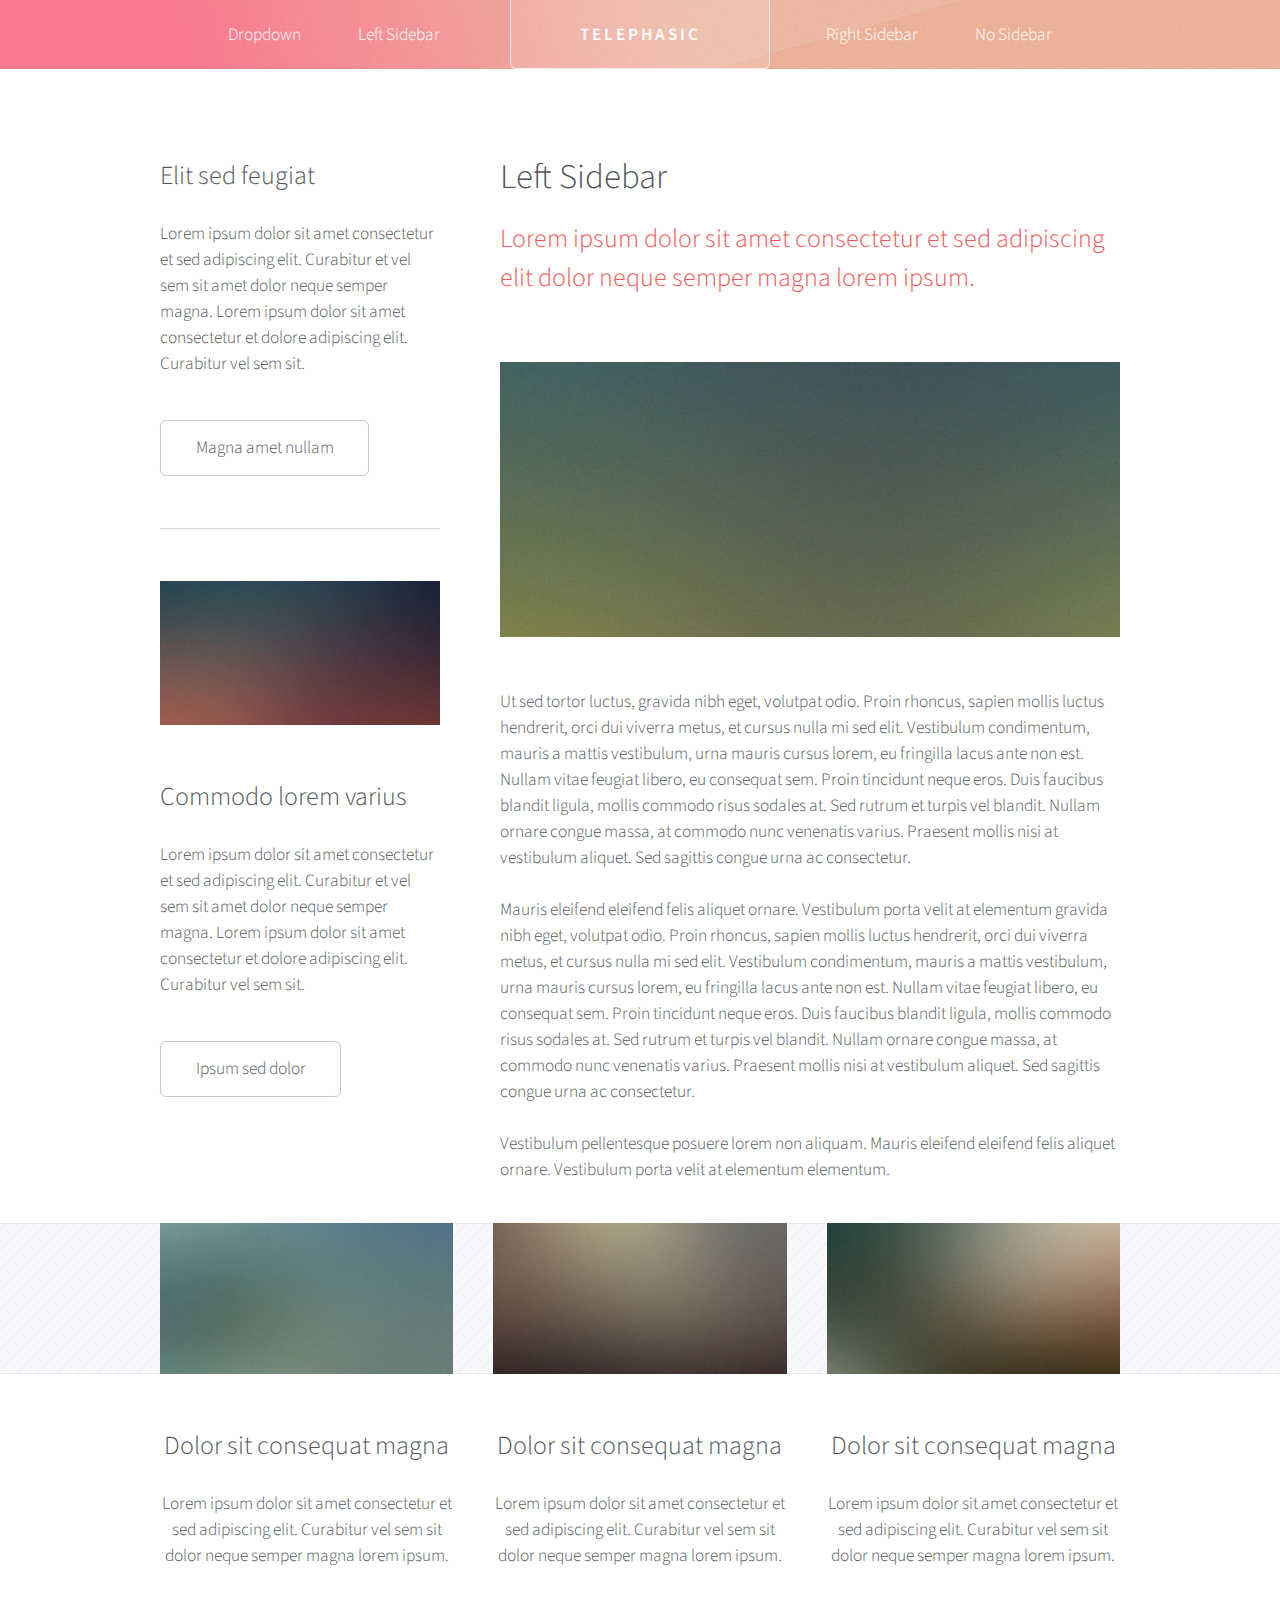
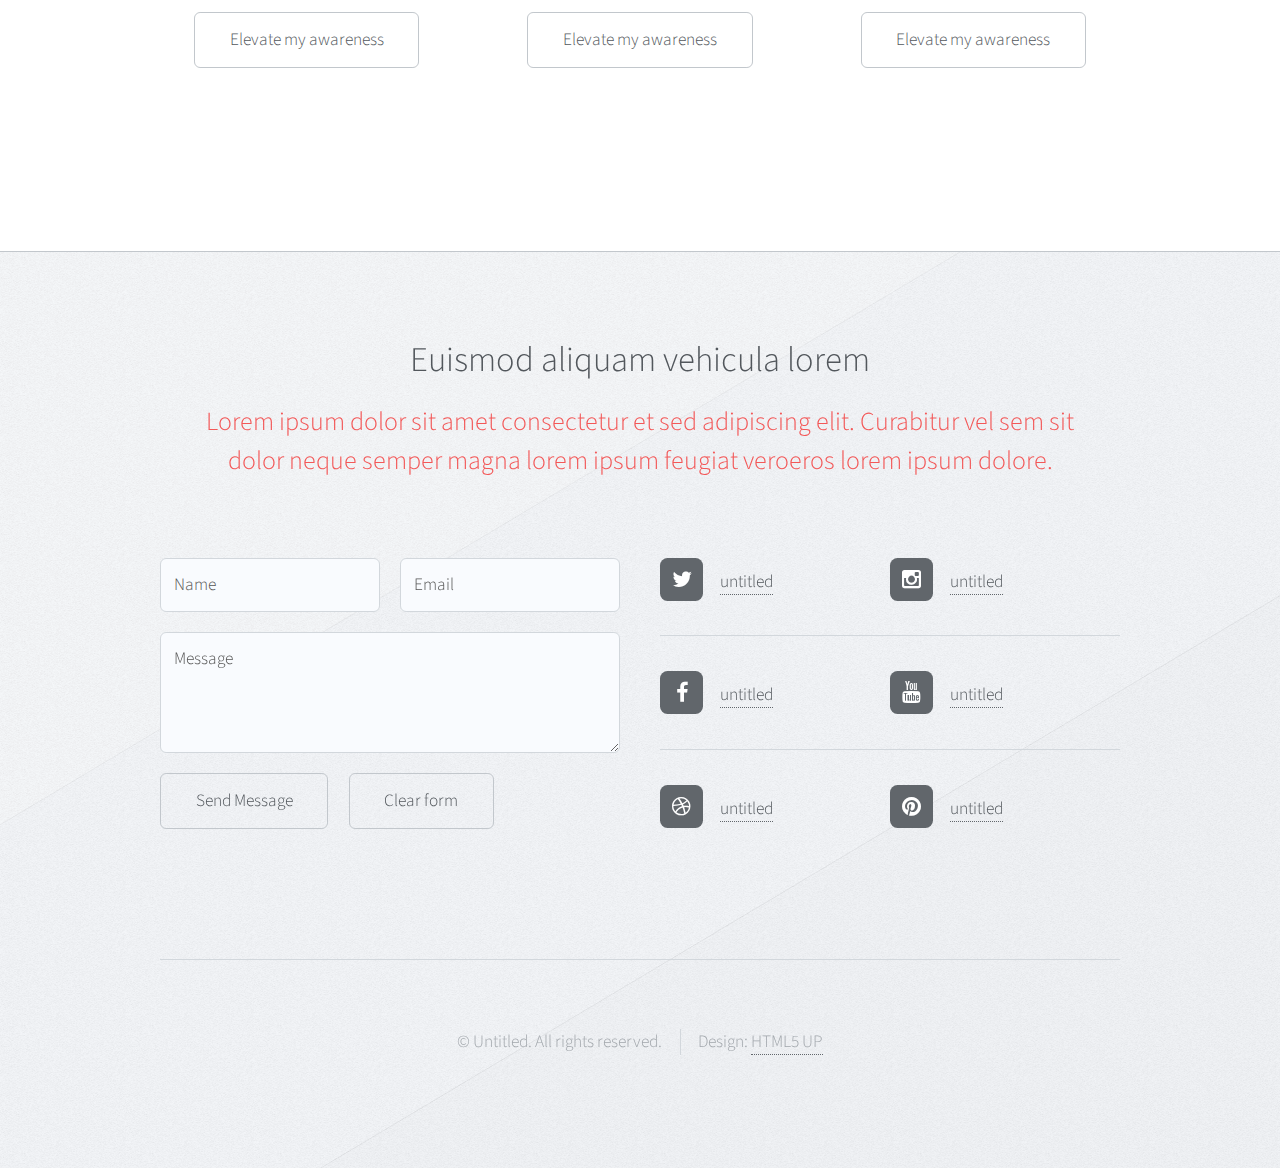
==== commit 0d4c893b: "added the game" ====
--- a/left-sidebar.html
+++ b/left-sidebar.html
@@ -66,19 +66,23 @@
 											<header>
 												<h3>Elit sed feugiat</h3>
 											</header>
-											<p> </p>
+											<p>Lorem ipsum dolor sit amet consectetur et sed adipiscing elit. Curabitur et vel
+											sem sit amet dolor neque semper magna. Lorem ipsum dolor sit amet consectetur et dolore
+											adipiscing elit. Curabitur vel sem sit.</p>
 											<ul class="actions">
-												<li><a href="#" class="button"></a></li>
+												<li><a href="#" class="button">Magna amet nullam</a></li>
 											</ul>
 										</section>
 										<section>
 											<a href="#" class="image featured"><img src="images/pic07.jpg" alt="" /></a>
 											<header>
-												<h3></h3>
+												<h3>Commodo lorem varius</h3>
 											</header>
-											<p> </p>
+											<p>Lorem ipsum dolor sit amet consectetur et sed adipiscing elit. Curabitur et vel
+											sem sit amet dolor neque semper magna. Lorem ipsum dolor sit amet consectetur et dolore
+											adipiscing elit. Curabitur vel sem sit.</p>
 											<ul class="actions">
-												<li><a href="#" class="button"></a></li>
+												<li><a href="#" class="button">Ipsum sed dolor</a></li>
 											</ul>
 										</section>
 									</section>
@@ -89,14 +93,28 @@
 								<!-- Content -->
 									<article id="content">
 										<header>
-											<h2></h2>
-											<p></p>
+											<h2>Left Sidebar</h2>
+											<p>Lorem ipsum dolor sit amet consectetur et sed adipiscing elit
+											dolor neque semper magna lorem ipsum.</p>
 										</header>
 										<a href="#" class="image featured"><img src="images/pic02.jpg" alt="" /></a>
-										<p></p>
-										<p> 
-										</p>
-										<p></p>
+										<p>Ut sed tortor luctus, gravida nibh eget, volutpat odio. Proin rhoncus, sapien
+										mollis luctus hendrerit, orci dui viverra metus, et cursus nulla mi sed elit. Vestibulum
+										condimentum, mauris a mattis vestibulum, urna mauris cursus lorem, eu fringilla lacus
+										ante non est. Nullam vitae feugiat libero, eu consequat sem. Proin tincidunt neque
+										eros. Duis faucibus blandit ligula, mollis commodo risus sodales at. Sed rutrum et
+										turpis vel blandit. Nullam ornare congue massa, at commodo nunc venenatis varius.
+										Praesent mollis nisi at vestibulum aliquet. Sed sagittis congue urna ac consectetur.</p>
+										<p>Mauris eleifend eleifend felis aliquet ornare. Vestibulum porta velit at elementum
+										gravida nibh eget, volutpat odio. Proin rhoncus, sapien
+										mollis luctus hendrerit, orci dui viverra metus, et cursus nulla mi sed elit. Vestibulum
+										condimentum, mauris a mattis vestibulum, urna mauris cursus lorem, eu fringilla lacus
+										ante non est. Nullam vitae feugiat libero, eu consequat sem. Proin tincidunt neque
+										eros. Duis faucibus blandit ligula, mollis commodo risus sodales at. Sed rutrum et
+										turpis vel blandit. Nullam ornare congue massa, at commodo nunc venenatis varius.
+										Praesent mollis nisi at vestibulum aliquet. Sed sagittis congue urna ac consectetur.</p>
+										<p>Vestibulum pellentesque posuere lorem non aliquam. Mauris eleifend eleifend
+										felis aliquet ornare. Vestibulum porta velit at elementum elementum.</p>
 									</article>
 
 							</div>
@@ -107,11 +125,12 @@
 									<a href="#" class="image featured"><img src="images/pic03.jpg" alt="" /></a>
 								</div>
 								<header>
-									<h3></h3>
+									<h3>Dolor sit consequat magna</h3>
 								</header>
-								<p> </p>
+								<p>Lorem ipsum dolor sit amet consectetur et sed adipiscing elit. Curabitur
+								vel sem sit dolor neque semper magna lorem ipsum.</p>
 								<ul class="actions">
-									<li><a href="#" class="button"></a></li>
+									<li><a href="#" class="button">Elevate my awareness</a></li>
 								</ul>
 							</section>
 							<section class="4u 12u(narrower) feature">
@@ -119,11 +138,12 @@
 									<a href="#" class="image featured"><img src="images/pic04.jpg" alt="" /></a>
 								</div>
 								<header>
-									<h3></h3>
+									<h3>Dolor sit consequat magna</h3>
 								</header>
-								<p> </p>
+								<p>Lorem ipsum dolor sit amet consectetur et sed adipiscing elit. Curabitur
+								vel sem sit dolor neque semper magna lorem ipsum.</p>
 								<ul class="actions">
-									<li><a href="#" class="button"></a></li>
+									<li><a href="#" class="button">Elevate my awareness</a></li>
 								</ul>
 							</section>
 							<section class="4u 12u(narrower) feature">
@@ -131,11 +151,12 @@
 									<a href="#" class="image featured"><img src="images/pic05.jpg" alt="" /></a>
 								</div>
 								<header>
-									<h3></h3>
+									<h3>Dolor sit consequat magna</h3>
 								</header>
-								<p> </p>
+								<p>Lorem ipsum dolor sit amet consectetur et sed adipiscing elit. Curabitur
+								vel sem sit dolor neque semper magna lorem ipsum.</p>
 								<ul class="actions">
-									<li><a href="#" class="button"></a></li>
+									<li><a href="#" class="button">Elevate my awareness</a></li>
 								</ul>
 							</section>
 						</div>
@@ -146,9 +167,9 @@
 				<div id="footer-wrapper">
 					<div id="footer" class="container">
 						<header class="major">
-							<h2></h2>
-							<p> <br />
-							</p>
+							<h2>Euismod aliquam vehicula lorem</h2>
+							<p>Lorem ipsum dolor sit amet consectetur et sed adipiscing elit. Curabitur vel sem sit<br />
+							dolor neque semper magna lorem ipsum feugiat veroeros lorem ipsum dolore.</p>
 						</header>
 						<div class="row">
 							<section class="6u 12u(narrower)">
